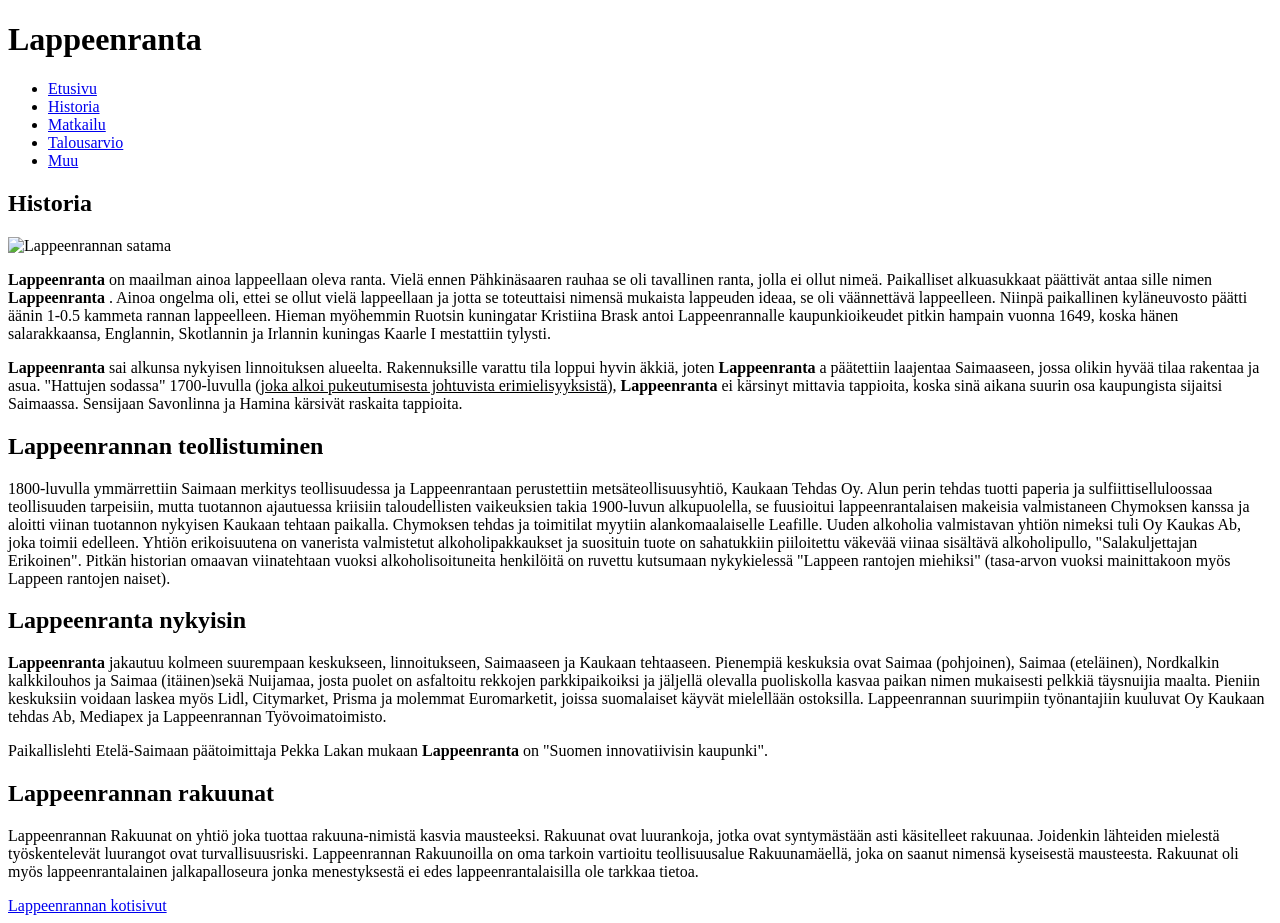
==== historia.html @ 6d15986b "Add files via upload" ====
<!DOCTYPE html>
<html lang="fi">
<head>
    <meta charset="UTF-8">
    <meta name="viewport" content="width=device-width, initial-scale=1.0">
    <title>Lappeenranta</title>
    <link rel="stylesheet" href="style/styles.css">
</head>
<body>
    <header>
        <h1>Lappeenranta</h1>

        <nav>
            <ul>
                <li><a href="index.html">Etusivu</a></li>
                <li><a href="historia.html">Historia</a></li>
                <li><a href="matkailu.html">Matkailu</a></li>
                <li><a href="talousarvio.html">Talousarvio</a></li>
                <li><a href="muu.html">Muu</a></li>
            </ul>
        </nav>
    </header>
    <main>
        <section class="hero">
            <h2>Historia</h2>
            
            <img src="img/lappeenrannan_satama.jpg" alt="Lappeenrannan satama">

            <p><strong>Lappeenranta</strong> on maailman ainoa lappeellaan oleva ranta. Vielä ennen Pähkinäsaaren rauhaa se oli tavallinen ranta, jolla ei ollut nimeä. Paikalliset alkuasukkaat päättivät antaa sille nimen  <strong>Lappeenranta</strong> . Ainoa ongelma oli, ettei se ollut vielä lappeellaan ja jotta se toteuttaisi nimensä mukaista lappeuden ideaa, se oli väännettävä lappeelleen. Niinpä paikallinen kyläneuvosto päätti äänin 1-0.5 kammeta rannan lappeelleen. Hieman myöhemmin Ruotsin kuningatar Kristiina Brask antoi Lappeenrannalle kaupunkioikeudet pitkin hampain vuonna 1649, koska hänen salarakkaansa, Englannin, Skotlannin ja Irlannin kuningas Kaarle I mestattiin tylysti.</p>
            <p><strong>Lappeenranta</strong> sai alkunsa nykyisen linnoituksen alueelta. Rakennuksille varattu tila loppui hyvin äkkiä, joten  <strong>Lappeenranta</strong> a päätettiin laajentaa Saimaaseen, jossa olikin hyvää tilaa rakentaa ja asua. "Hattujen sodassa" 1700-luvulla (<ins>joka alkoi pukeutumisesta johtuvista erimielisyyksistä</ins>),  <strong>Lappeenranta</strong> ei kärsinyt mittavia tappioita, koska sinä aikana suurin osa kaupungista sijaitsi Saimaassa. Sensijaan Savonlinna ja Hamina kärsivät raskaita tappioita.</p>

            <h2>Lappeenrannan teollistuminen</h2>

            <p>1800-luvulla ymmärrettiin Saimaan merkitys teollisuudessa ja Lappeenrantaan perustettiin metsäteollisuusyhtiö, Kaukaan Tehdas Oy. Alun perin tehdas tuotti paperia ja sulfiittiselluloossaa teollisuuden tarpeisiin, mutta tuotannon ajautuessa kriisiin taloudellisten vaikeuksien takia 1900-luvun alkupuolella, se fuusioitui lappeenrantalaisen makeisia valmistaneen Chymoksen kanssa ja aloitti viinan tuotannon nykyisen Kaukaan tehtaan paikalla. Chymoksen tehdas ja toimitilat myytiin alankomaalaiselle Leafille. Uuden alkoholia valmistavan yhtiön nimeksi tuli Oy Kaukas Ab, joka toimii edelleen. Yhtiön erikoisuutena on vanerista valmistetut alkoholipakkaukset ja suosituin tuote on sahatukkiin piiloitettu väkevää viinaa sisältävä alkoholipullo, "Salakuljettajan Erikoinen". Pitkän historian omaavan viinatehtaan vuoksi alkoholisoituneita henkilöitä on ruvettu kutsumaan nykykielessä "Lappeen rantojen miehiksi" (tasa-arvon vuoksi mainittakoon myös Lappeen rantojen naiset).</p>

            <h2>Lappeenranta  nykyisin</h2>

            <p><strong>Lappeenranta</strong> jakautuu kolmeen suurempaan keskukseen, linnoitukseen, Saimaaseen ja Kaukaan tehtaaseen. Pienempiä keskuksia ovat Saimaa (pohjoinen), Saimaa (eteläinen), Nordkalkin kalkkilouhos ja Saimaa (itäinen)sekä Nuijamaa, josta puolet on asfaltoitu rekkojen parkkipaikoiksi ja jäljellä olevalla puoliskolla kasvaa paikan nimen mukaisesti pelkkiä täysnuijia maalta. Pieniin keskuksiin voidaan laskea myös Lidl, Citymarket, Prisma ja molemmat Euromarketit, joissa suomalaiset käyvät mielellään ostoksilla. Lappeenrannan suurimpiin työnantajiin kuuluvat Oy Kaukaan tehdas Ab, Mediapex ja Lappeenrannan Työvoimatoimisto.</p>
            <p>Paikallislehti Etelä-Saimaan päätoimittaja Pekka Lakan mukaan <strong>Lappeenranta</strong> on "Suomen innovatiivisin kaupunki".</p>

            <h2>Lappeenrannan rakuunat</h2>

            <p>Lappeenrannan Rakuunat on yhtiö joka tuottaa rakuuna-nimistä kasvia mausteeksi. Rakuunat ovat luurankoja, jotka ovat syntymästään asti käsitelleet rakuunaa. Joidenkin lähteiden mielestä työskentelevät luurangot ovat turvallisuusriski. Lappeenrannan Rakuunoilla on oma tarkoin vartioitu teollisuusalue Rakuunamäellä, joka on saanut nimensä kyseisestä mausteesta. Rakuunat oli myös lappeenrantalainen jalkapalloseura jonka menestyksestä ei edes lappeenrantalaisilla ole tarkkaa tietoa.</p>
        </section>
    </main>
    <footer>
        <a href="https://www.lappeenranta.fi/fi" target="_blank">Lappeenrannan kotisivut</a>
    </footer>
</body>
</html>
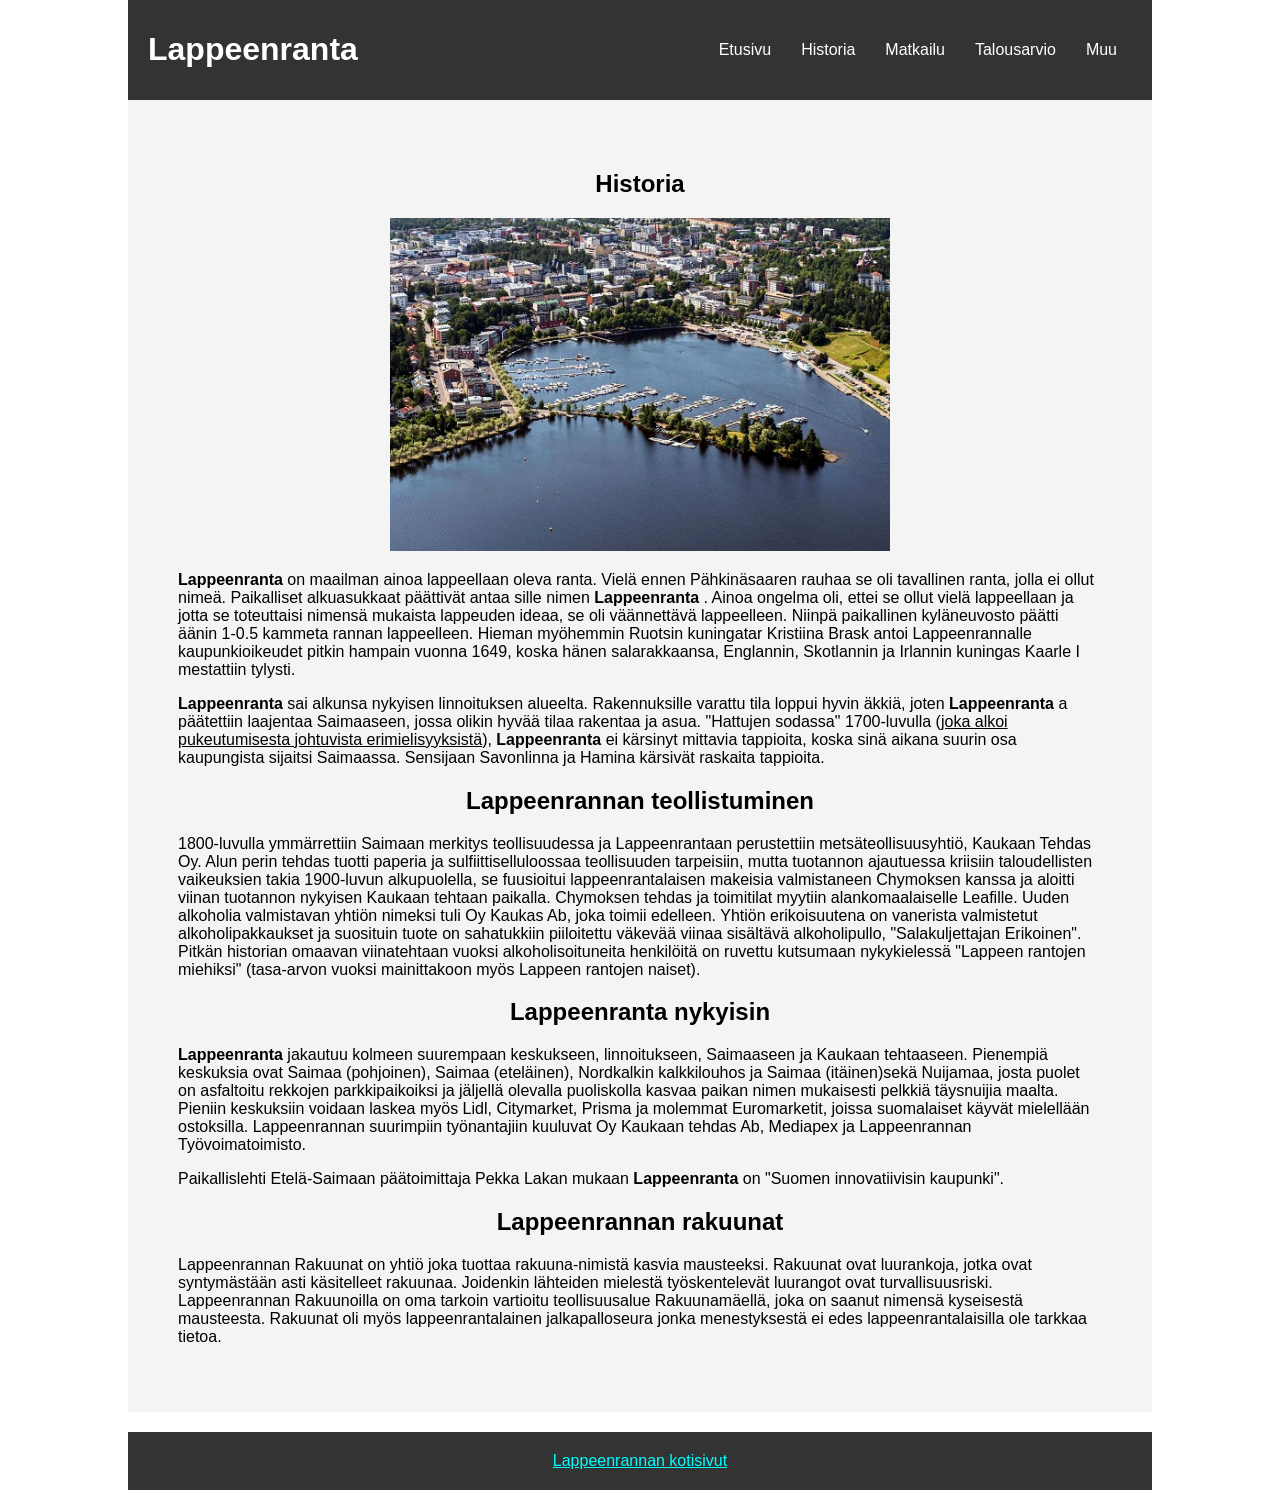
==== commit fb208971: "Update historia.html" ====
--- a/historia.html
+++ b/historia.html
@@ -4,7 +4,7 @@
     <meta charset="UTF-8">
     <meta name="viewport" content="width=device-width, initial-scale=1.0">
     <title>Lappeenranta</title>
-    <link rel="stylesheet" href="style/styles.css">
+    <link rel="stylesheet" href="style/styles.css" media="print" onload="this.media='all'">
 </head>
 <body>
     <header>
--- a/style/styles.css
+++ b/style/styles.css
@@ -0,0 +1,131 @@
+body {
+    font-family: Arial, sans-serif;
+    margin: 0;
+    padding: 0;
+    text-align: center;
+	margin-left: 10%;
+	margin-right: 10%;
+}
+
+header {
+    display: flex;
+    justify-content: space-between;
+    align-items: center;
+    background-color: #333;
+    color: white;
+    padding: 10px 20px;
+
+}
+
+nav ul {
+    display: flex;
+    list-style: none;
+    padding: 0;
+}
+
+nav ul li {
+    margin: 0 15px;
+}
+
+nav ul li a {
+    color: white;
+    text-decoration: none;
+}
+
+.hero {
+    background-color: #f4f4f4;
+    padding: 50px;
+    p, li {
+        text-align: left;
+    }
+    img {
+        max-width: 500px;
+        width: 100%;
+    }
+}
+
+form {
+    background-color: #e8e8e8;
+    border: 10px outset #d8d8d8;
+    padding: 10px;
+    text-align: left;
+}
+
+table.yhteystiedot {
+    td, th {
+        text-align: left;
+    }
+}
+
+table.talous {
+    border: 1px solid green;
+    border-collapse: collapse;
+    max-width: 700px;
+    width: 50%;
+    margin: auto;
+    text-align: left;
+
+    td, th {
+        border-left: 1px solid green;
+        width: 50px;
+        height: 10%;
+    }
+
+    th {
+        background-color: green;
+        color: white;
+    }
+
+    tr:nth-child(even) {
+        background-color: darkseagreen;
+        color: seashell;
+    }
+
+    tr:nth-child(3n), tr:nth-child(3n+1) {
+        border-bottom: 1px solid green;
+    }
+
+    tr:nth-child(odd) {
+        background-color: mediumaquamarine;
+        color: white;
+    }
+}
+
+.content {
+    display: flex;
+    justify-content: center;
+    gap: 20px;
+    padding: 20px;
+    img {
+        width: 100%;
+    }
+}
+
+.box {
+    background-color: lightblue;
+    padding: 20px;
+    flex: 1;
+    max-width: 300px;
+}
+
+footer {
+    background-color: #333;
+    color: white;
+    padding: 20px;
+    margin-top: 20px;
+    a {
+        color: aqua;
+    }
+}
+
+@media (max-width: 850px) {
+    .content {
+        flex-direction: column;
+        align-items: center;
+    }
+    header, ul, nav ul li {
+        flex-direction: column;
+        align-items: center;
+        margin-top: 10px;
+    }
+}
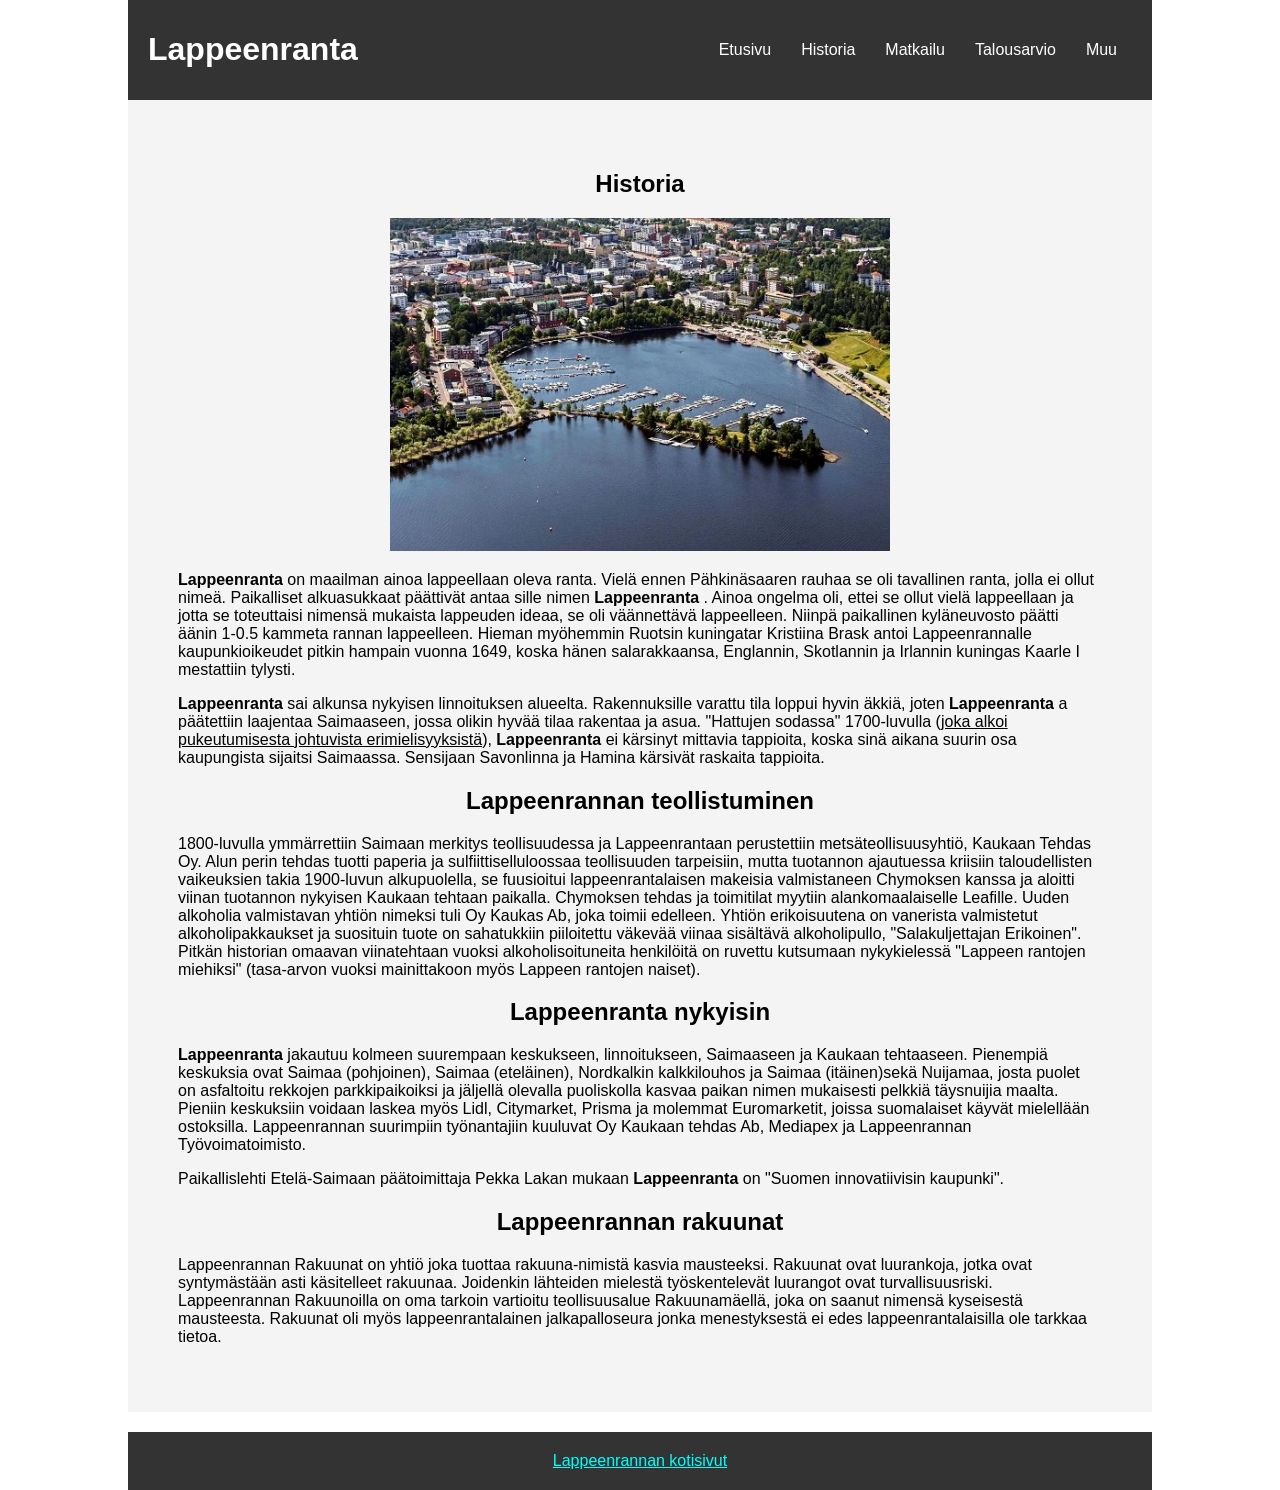
==== commit abefed2f: "Update historia.html" ====
--- a/historia.html
+++ b/historia.html
@@ -24,7 +24,7 @@
         <section class="hero">
             <h2>Historia</h2>
             
-            <img src="img/lappeenrannan_satama.jpg" alt="Lappeenrannan satama">
+            <img src="img/lappeenrannan_satama.webp" alt="Lappeenrannan satama" fetchpriority="high">
 
             <p><strong>Lappeenranta</strong> on maailman ainoa lappeellaan oleva ranta. Vielä ennen Pähkinäsaaren rauhaa se oli tavallinen ranta, jolla ei ollut nimeä. Paikalliset alkuasukkaat päättivät antaa sille nimen  <strong>Lappeenranta</strong> . Ainoa ongelma oli, ettei se ollut vielä lappeellaan ja jotta se toteuttaisi nimensä mukaista lappeuden ideaa, se oli väännettävä lappeelleen. Niinpä paikallinen kyläneuvosto päätti äänin 1-0.5 kammeta rannan lappeelleen. Hieman myöhemmin Ruotsin kuningatar Kristiina Brask antoi Lappeenrannalle kaupunkioikeudet pitkin hampain vuonna 1649, koska hänen salarakkaansa, Englannin, Skotlannin ja Irlannin kuningas Kaarle I mestattiin tylysti.</p>
             <p><strong>Lappeenranta</strong> sai alkunsa nykyisen linnoituksen alueelta. Rakennuksille varattu tila loppui hyvin äkkiä, joten  <strong>Lappeenranta</strong> a päätettiin laajentaa Saimaaseen, jossa olikin hyvää tilaa rakentaa ja asua. "Hattujen sodassa" 1700-luvulla (<ins>joka alkoi pukeutumisesta johtuvista erimielisyyksistä</ins>),  <strong>Lappeenranta</strong> ei kärsinyt mittavia tappioita, koska sinä aikana suurin osa kaupungista sijaitsi Saimaassa. Sensijaan Savonlinna ja Hamina kärsivät raskaita tappioita.</p>
